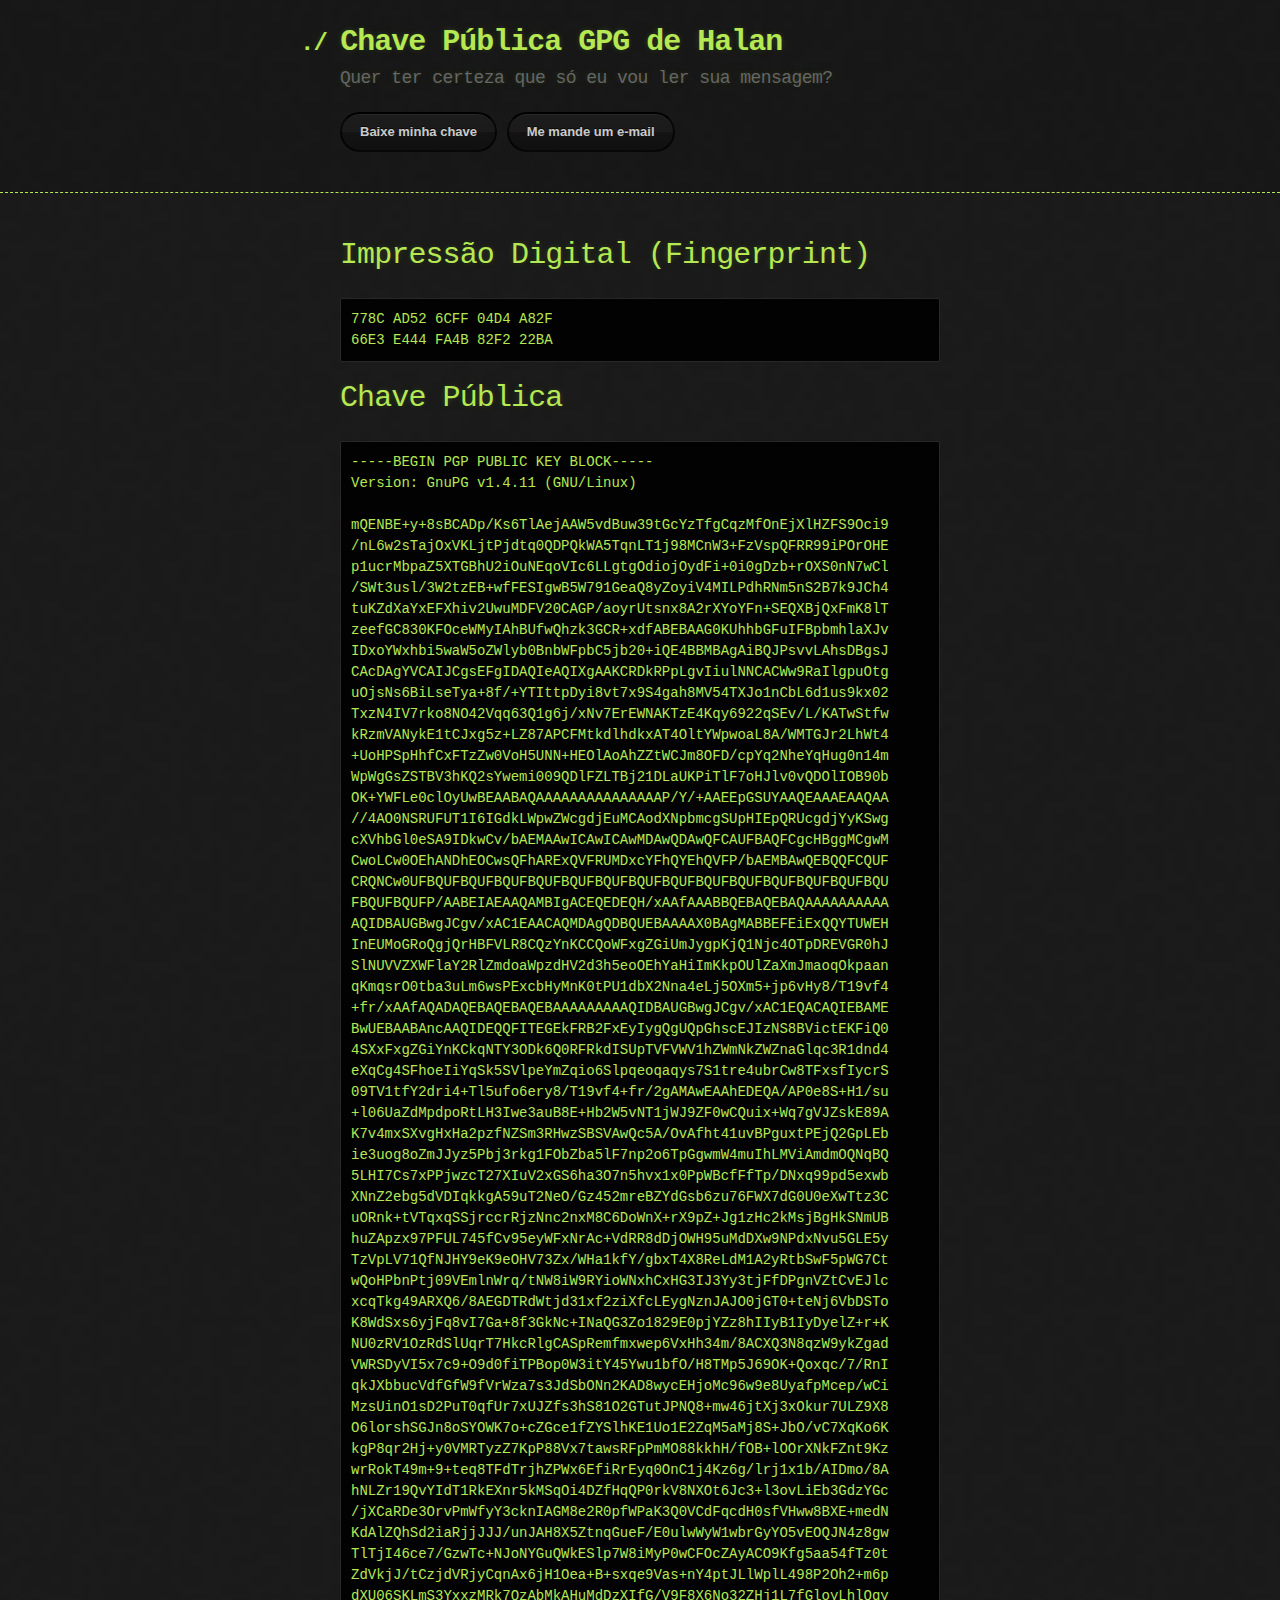
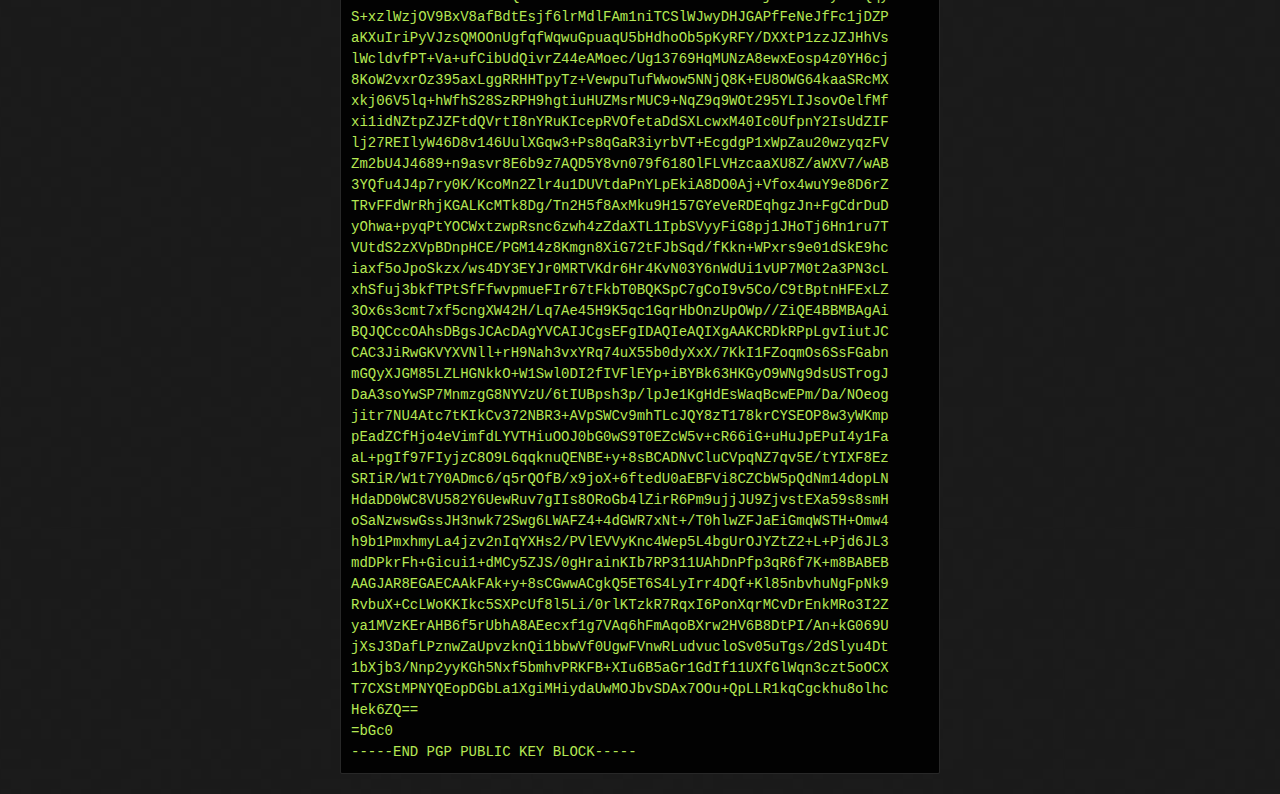
==== index.pt-BR.html @ afd7811f "Added pt-BR version" ====
<!DOCTYPE html>
<html>
  <head>
    <meta charset='utf-8'>
    <meta http-equiv="X-UA-Compatible" content="chrome=1">

    <link rel="stylesheet" type="text/css" href="stylesheets/stylesheet.css" media="screen" />
    <link rel="stylesheet" type="text/css" href="stylesheets/pygment_trac.css" media="screen" />
    <link rel="stylesheet" type="text/css" href="stylesheets/print.css" media="print" />

    <title>Chave Pública GPG de Halan Pinheiro</title>
  </head>

  <body>

    <header>
      <div class="container">
        <h1>Chave Pública GPG de Halan</h1>
        <h2>Quer ter certeza que só eu vou ler sua mensagem?</h2>

        <section id="downloads">
          <a
            href="https://raw.github.com/halan/gpg-pubkey/master/Halan%20Pinheiro.asc"
            class="btn">Baixe minha chave</a>
          <a
            href="mailto:halan.pinheiro@gmail.com" class="btn">Me mande um e-mail</a>
        </section>
      </div>
    </header>

    <div class="container">
      <section id="main_content">
        <h1>Impressão Digital (Fingerprint)</h1>

<pre><code>778C AD52 6CFF 04D4 A82F
66E3 E444 FA4B 82F2 22BA
</code></pre>

<h1>Chave Pública</h1>

<pre><code>-----BEGIN PGP PUBLIC KEY BLOCK-----
Version: GnuPG v1.4.11 (GNU/Linux)

mQENBE+y+8sBCADp/Ks6TlAejAAW5vdBuw39tGcYzTfgCqzMfOnEjXlHZFS9Oci9
/nL6w2sTajOxVKLjtPjdtq0QDPQkWA5TqnLT1j98MCnW3+FzVspQFRR99iPOrOHE
p1ucrMbpaZ5XTGBhU2iOuNEqoVIc6LLgtgOdiojOydFi+0i0gDzb+rOXS0nN7wCl
/SWt3usl/3W2tzEB+wfFESIgwB5W791GeaQ8yZoyiV4MILPdhRNm5nS2B7k9JCh4
tuKZdXaYxEFXhiv2UwuMDFV20CAGP/aoyrUtsnx8A2rXYoYFn+SEQXBjQxFmK8lT
zeefGC830KFOceWMyIAhBUfwQhzk3GCR+xdfABEBAAG0KUhhbGFuIFBpbmhlaXJv
IDxoYWxhbi5waW5oZWlyb0BnbWFpbC5jb20+iQE4BBMBAgAiBQJPsvvLAhsDBgsJ
CAcDAgYVCAIJCgsEFgIDAQIeAQIXgAAKCRDkRPpLgvIiulNNCACWw9RaIlgpuOtg
uOjsNs6BiLseTya+8f/+YTIttpDyi8vt7x9S4gah8MV54TXJo1nCbL6d1us9kx02
TxzN4IV7rko8NO42Vqq63Q1g6j/xNv7ErEWNAKTzE4Kqy6922qSEv/L/KATwStfw
kRzmVANykE1tCJxg5z+LZ87APCFMtkdlhdkxAT4OltYWpwoaL8A/WMTGJr2LhWt4
+UoHPSpHhfCxFTzZw0VoH5UNN+HEOlAoAhZZtWCJm8OFD/cpYq2NheYqHug0n14m
WpWgGsZSTBV3hKQ2sYwemi009QDlFZLTBj21DLaUKPiTlF7oHJlv0vQDOlIOB90b
OK+YWFLe0clOyUwBEAABAQAAAAAAAAAAAAAAAP/Y/+AAEEpGSUYAAQEAAAEAAQAA
//4AO0NSRUFUT1I6IGdkLWpwZWcgdjEuMCAodXNpbmcgSUpHIEpQRUcgdjYyKSwg
cXVhbGl0eSA9IDkwCv/bAEMAAwICAwICAwMDAwQDAwQFCAUFBAQFCgcHBggMCgwM
CwoLCw0OEhANDhEOCwsQFhARExQVFRUMDxcYFhQYEhQVFP/bAEMBAwQEBQQFCQUF
CRQNCw0UFBQUFBQUFBQUFBQUFBQUFBQUFBQUFBQUFBQUFBQUFBQUFBQUFBQUFBQU
FBQUFBQUFP/AABEIAEAAQAMBIgACEQEDEQH/xAAfAAABBQEBAQEBAQAAAAAAAAAA
AQIDBAUGBwgJCgv/xAC1EAACAQMDAgQDBQUEBAAAAX0BAgMABBEFEiExQQYTUWEH
InEUMoGRoQgjQrHBFVLR8CQzYnKCCQoWFxgZGiUmJygpKjQ1Njc4OTpDREVGR0hJ
SlNUVVZXWFlaY2RlZmdoaWpzdHV2d3h5eoOEhYaHiImKkpOUlZaXmJmaoqOkpaan
qKmqsrO0tba3uLm6wsPExcbHyMnK0tPU1dbX2Nna4eLj5OXm5+jp6vHy8/T19vf4
+fr/xAAfAQADAQEBAQEBAQEBAAAAAAAAAQIDBAUGBwgJCgv/xAC1EQACAQIEBAME
BwUEBAABAncAAQIDEQQFITEGEkFRB2FxEyIygQgUQpGhscEJIzNS8BVictEKFiQ0
4SXxFxgZGiYnKCkqNTY3ODk6Q0RFRkdISUpTVFVWV1hZWmNkZWZnaGlqc3R1dnd4
eXqCg4SFhoeIiYqSk5SVlpeYmZqio6Slpqeoqaqys7S1tre4ubrCw8TFxsfIycrS
09TV1tfY2dri4+Tl5ufo6ery8/T19vf4+fr/2gAMAwEAAhEDEQA/AP0e8S+H1/su
+l06UaZdMpdpoRtLH3Iwe3auB8E+Hb2W5vNT1jWJ9ZF0wCQuix+Wq7gVJZskE89A
K7v4mxSXvgHxHa2pzfNZSm3RHwzSBSVAwQc5A/OvAfht41uvBPguxtPEjQ2GpLEb
ie3uog8oZmJJyz5Pbj3rkg1FObZba5lF7np2o6TpGgwmW4muIhLMViAmdmOQNqBQ
5LHI7Cs7xPPjwzcT27XIuV2xGS6ha3O7n5hvx1x0PpWBcfFfTp/DNxq99pd5exwb
XNnZ2ebg5dVDIqkkgA59uT2NeO/Gz452mreBZYdGsb6zu76FWX7dG0U0eXwTtz3C
uORnk+tVTqxqSSjrccrRjzNnc2nxM8C6DoWnX+rX9pZ+Jg1zHc2kMsjBgHkSNmUB
huZApzx97PFUL745fCv95eyWFxNrAc+VdRR8dDjOWH95uMdDXw9NPdxNvu5GLE5y
TzVpLV71QfNJHY9eK9eOHV73Zx/WHa1kfY/gbxT4X8ReLdM1A2yRtbSwF5pWG7Ct
wQoHPbnPtj09VEmlnWrq/tNW8iW9RYioWNxhCxHG3IJ3Yy3tjFfDPgnVZtCvEJlc
xcqTkg49ARXQ6/8AEGDTRdWtjd31xf2ziXfcLEygNznJAJO0jGT0+teNj6VbDSTo
K8WdSxs6yjFq8vI7Ga+8f3GkNc+INaQG3Zo1829E0pjYZz8hIIyB1IyDyelZ+r+K
NU0zRV1OzRdSlUqrT7HkcRlgCASpRemfmxwep6VxHh34m/8ACXQ3N8qzW9ykZgad
VWRSDyVI5x7c9+O9d0fiTPBop0W3itY45Ywu1bfO/H8TMp5J69OK+Qoxqc/7/RnI
qkJXbbucVdfGfW9fVrWza7s3JdSbONn2KAD8wycEHjoMc96w9e8UyafpMcep/wCi
MzsUinO1sD2PuT0qfUr7xUJZfs3hS81O2GTutJPNQ8+mw46jtXj3xOkur7ULZ9X8
O6lorshSGJn8oSYOWK7o+cZGce1fZYSlhKE1Uo1E2ZqM5aMj8S+JbO/vC7XqKo6K
kgP8qr2Hj+y0VMRTyzZ7KpP88Vx7tawsRFpPmMO88kkhH/fOB+lOOrXNkFZnt9Kz
wrRokT49m+9+teq8TFdTrjhZPWx6EfiRrEyq0OnC1j4Kz6g/lrj1x1b/AIDmo/8A
hNLZr19QvYIdT1RkEXnr5kMSqOi4DZfHqQP0rkV8NXOt6Jc3+l3ovLiEb3GdzYGc
/jXCaRDe3OrvPmWfyY3cknIAGM8e2R0pfWPaK3Q0VCdFqcdH0sfVHww8BXE+medN
KdAlZQhSd2iaRjjJJJ/unJAH8X5ZtnqGueF/E0ulwWyW1wbrGyYO5vEOQJN4z8gw
TlTjI46ce7/GzwTc+NJoNYGuQWkESlp7W8iMyP0wCFOcZAyACO9Kfg5aa54fTz0t
ZdVkjJ/tCzjdVRjyCqnAx6jH1Oea+B+sxqe9Vas+nY4ptJLlWplL498P2Oh2+m6p
dXU06SKLmS3YxxzMRk7QzAbMkAHuMdDzXIfG/V9F8X6No32ZHj1L7fGloyLhlQqy
S+xzlWzjOV9BxV8afBdtEsjf6lrMdlFAm1niTCSlWJwyDHJGAPfFeNeJfFc1jDZP
aKXuIriPyVJzsQMOOnUgfqfWqwuGpuaqU5bHdhoOb5pKyRFY/DXXtP1zzJZJHhVs
lWcldvfPT+Va+ufCibUdQivrZ44eAMoec/Ug13769HqMUNzA8ewxEosp4z0YH6cj
8KoW2vxrOz395axLggRRHHTpyTz+VewpuTufWwow5NNjQ8K+EU8OWG64kaaSRcMX
xkj06V5lq+hWfhS28SzRPH9hgtiuHUZMsrMUC9+NqZ9q9WOt295YLIJsovOelfMf
xi1idNZtpZJZFtdQVrtI8nYRuKIcepRVOfetaDdSXLcwxM40Ic0UfpnY2IsUdZIF
lj27REIlyW46D8v146UulXGqw3+Ps8qGaR3iyrbVT+EcgdgP1xWpZau20wzyqzFV
Zm2bU4J4689+n9asvr8E6b9z7AQD5Y8vn079f618OlFLVHzcaaXU8Z/aWXV7/wAB
3YQfu4J4p7ry0K/KcoMn2Zlr4u1DUVtdaPnYLpEkiA8DO0Aj+Vfox4wuY9e8D6rZ
TRvFFdWrRhjKGALKcMTk8Dg/Tn2H5f8AxMku9H157GYeVeRDEqhgzJn+FgCdrDuD
yOhwa+pyqPtYOCWxtzwpRsnc6zwh4zZdaXTL1IpbSVyyFiG8pj1JHoTj6Hn1ru7T
VUtdS2zXVpBDnpHCE/PGM14z8Kmgn8XiG72tFJbSqd/fKkn+WPxrs9e01dSkE9hc
iaxf5oJpoSkzx/ws4DY3EYJr0MRTVKdr6Hr4KvN03Y6nWdUi1vUP7M0t2a3PN3cL
xhSfuj3bkfTPtSfFfwvpmueFIr67tFkbT0BQKSpC7gCoI9v5Co/C9tBptnHFExLZ
3Ox6s3cmt7xf5cngXW42H/Lq7Ae45H9K5qc1GqrHbOnzUpOWp//ZiQE4BBMBAgAi
BQJQCccOAhsDBgsJCAcDAgYVCAIJCgsEFgIDAQIeAQIXgAAKCRDkRPpLgvIiutJC
CAC3JiRwGKVYXVNll+rH9Nah3vxYRq74uX55b0dyXxX/7KkI1FZoqmOs6SsFGabn
mGQyXJGM85LZLHGNkkO+W1Swl0DI2fIVFlEYp+iBYBk63HKGyO9WNg9dsUSTrogJ
DaA3soYwSP7MnmzgG8NYVzU/6tIUBpsh3p/lpJe1KgHdEsWaqBcwEPm/Da/NOeog
jitr7NU4Atc7tKIkCv372NBR3+AVpSWCv9mhTLcJQY8zT178krCYSEOP8w3yWKmp
pEadZCfHjo4eVimfdLYVTHiuOOJ0bG0wS9T0EZcW5v+cR66iG+uHuJpEPuI4y1Fa
aL+pgIf97FIyjzC8O9L6qqknuQENBE+y+8sBCADNvCluCVpqNZ7qv5E/tYIXF8Ez
SRIiR/W1t7Y0ADmc6/q5rQOfB/x9joX+6ftedU0aEBFVi8CZCbW5pQdNm14dopLN
HdaDD0WC8VU582Y6UewRuv7gIIs8ORoGb4lZirR6Pm9ujjJU9ZjvstEXa59s8smH
oSaNzwswGssJH3nwk72Swg6LWAFZ4+4dGWR7xNt+/T0hlwZFJaEiGmqWSTH+Omw4
h9b1PmxhmyLa4jzv2nIqYXHs2/PVlEVVyKnc4Wep5L4bgUrOJYZtZ2+L+Pjd6JL3
mdDPkrFh+Gicui1+dMCy5ZJS/0gHrainKIb7RP311UAhDnPfp3qR6f7K+m8BABEB
AAGJAR8EGAECAAkFAk+y+8sCGwwACgkQ5ET6S4LyIrr4DQf+Kl85nbvhuNgFpNk9
RvbuX+CcLWoKKIkc5SXPcUf8l5Li/0rlKTzkR7RqxI6PonXqrMCvDrEnkMRo3I2Z
ya1MVzKErAHB6f5rUbhA8AEecxf1g7VAq6hFmAqoBXrw2HV6B8DtPI/An+kG069U
jXsJ3DafLPznwZaUpvzknQi1bbwVf0UgwFVnwRLudvucloSv05uTgs/2dSlyu4Dt
1bXjb3/Nnp2yyKGh5Nxf5bmhvPRKFB+XIu6B5aGr1GdIf11UXfGlWqn3czt5oOCX
T7CXStMPNYQEopDGbLa1XgiMHiydaUwMOJbvSDAx7OOu+QpLLR1kqCgckhu8olhc
Hek6ZQ==
=bGc0
-----END PGP PUBLIC KEY BLOCK-----
</code></pre>
      </section>
    </div>

    
  </body>
</html>
---- stylesheets/stylesheet.css ----
body {
  margin: 0;
  padding: 0;
  background: #151515 url("../images/bkg.png") 0 0;
  color: #eaeaea;
  font: 16px;
  line-height: 1.5;
  font-family: Monaco, "Bitstream Vera Sans Mono", "Lucida Console", Terminal, monospace;
}

/* General & 'Reset' Stuff */

.container {
  width: 90%;
  max-width: 600px;
  margin: 0 auto;
}

section {
  display: block;
  margin: 0 0 20px 0;
}

h1, h2, h3, h4, h5, h6 {
  margin: 0 0 20px;
}

li {
  line-height: 1.4 ;
}

/* Header, <header>
   header   - container
   h1       - project name
   h2       - project description
*/

header {
  background: rgba(0, 0, 0, 0.1);
  width: 100%;
  border-bottom: 1px dashed #b5e853;
  padding: 20px 0;
  margin: 0 0 40px 0;
}

header h1 {
  font-size: 30px;
  line-height: 1.5;
  margin: 0 0 0 -40px;
  font-weight: bold;
  font-family: Monaco, "Bitstream Vera Sans Mono", "Lucida Console", Terminal, monospace;
  color: #b5e853;
  text-shadow: 0 1px 1px rgba(0, 0, 0, 0.1),
               0 0 5px rgba(181, 232, 83, 0.1),
               0 0 10px rgba(181, 232, 83, 0.1);
  letter-spacing: -1px;
  -webkit-font-smoothing: antialiased;
}

header h1:before {
  content: "./ ";
  font-size: 24px;
}

header h2 {
  font-size: 18px;
  font-weight: 300;
  color: #666;
}

#downloads .btn {
  display: inline-block;
  text-align: center;
  margin: 0;
}

/* Main Content
*/

#main_content {
  width: 100%;
  -webkit-font-smoothing: antialiased;
}
section img {
  max-width: 100%
}

h1, h2, h3, h4, h5, h6 {
  font-weight: normal;
  font-family: Monaco, "Bitstream Vera Sans Mono", "Lucida Console", Terminal, monospace;
  color: #b5e853;
  letter-spacing: -0.03em;
  text-shadow: 0 1px 1px rgba(0, 0, 0, 0.1),
               0 0 5px rgba(181, 232, 83, 0.1),
               0 0 10px rgba(181, 232, 83, 0.1);
}

#main_content h1 {
  font-size: 30px;
}

#main_content h2 {
  font-size: 24px;
}

#main_content h3 {
  font-size: 18px;
}

#main_content h4 {
  font-size: 14px;
}

#main_content h5 {
  font-size: 12px;
  text-transform: uppercase;
  margin: 0 0 5px 0;
}

#main_content h6 {
  font-size: 12px;
  text-transform: uppercase;
  color: #999;
  margin: 0 0 5px 0;
}

dt {
  font-style: italic;
  font-weight: bold;
}

ul li {
  list-style: none;
}

ul li:before {
  content: ">>";
  font-family: Monaco, "Bitstream Vera Sans Mono", "Lucida Console", Terminal, monospace;
  font-size: 13px;
  color: #b5e853;
  margin-left: -37px;
  margin-right: 21px;
  line-height: 16px;
}

blockquote {
  color: #aaa;
  padding-left: 10px;
  border-left: 1px dotted #666;
}

pre {
  background: rgba(0, 0, 0, 0.9);
  border: 1px solid rgba(255, 255, 255, 0.15);
  padding: 10px;
  font-size: 14px;
  color: #b5e853;
  border-radius: 2px;
  -moz-border-radius: 2px;
  -webkit-border-radius: 2px;
  text-wrap: normal;
  overflow: auto;
  overflow-y: hidden;
}

table {
  width: 100%;
  margin: 0 0 20px 0;
}

th {
  text-align: left;
  border-bottom: 1px dashed #b5e853;
  padding: 5px 10px;
}

td {
  padding: 5px 10px;
}

hr {
  height: 0;
  border: 0;
  border-bottom: 1px dashed #b5e853;
  color: #b5e853;
}

/* Buttons
*/

.btn {
  display: inline-block;
  background: -webkit-linear-gradient(top, rgba(40, 40, 40, 0.3), rgba(35, 35, 35, 0.3) 50%, rgba(10, 10, 10, 0.3) 50%, rgba(0, 0, 0, 0.3));
  padding: 8px 18px;
  border-radius: 50px;
  border: 2px solid rgba(0, 0, 0, 0.7);
  border-bottom: 2px solid rgba(0, 0, 0, 0.7);
  border-top: 2px solid rgba(0, 0, 0, 1);
  color: rgba(255, 255, 255, 0.8);
  font-family: Helvetica, Arial, sans-serif;
  font-weight: bold;
  font-size: 13px;
  text-decoration: none;
  text-shadow: 0 -1px 0 rgba(0, 0, 0, 0.75);
  box-shadow: inset 0 1px 0 rgba(255, 255, 255, 0.05);
}

.btn:hover {
  background: -webkit-linear-gradient(top, rgba(40, 40, 40, 0.6), rgba(35, 35, 35, 0.6) 50%, rgba(10, 10, 10, 0.8) 50%, rgba(0, 0, 0, 0.8));
}

.btn .icon {
  display: inline-block;
  width: 16px;
  height: 16px;
  margin: 1px 8px 0 0;
  float: left;
}

.btn-github .icon {
  opacity: 0.6;
  background: url("../images/blacktocat.png") 0 0 no-repeat;
}

/* Links
   a, a:hover, a:visited
*/

a {
  color: #63c0f5;
  text-shadow: 0 0 5px rgba(104, 182, 255, 0.5);
}

/* Clearfix */

.cf:before, .cf:after {
  content:"";
  display:table;
}

.cf:after {
  clear:both;
}

.cf {
  zoom:1;
}
---- stylesheets/pygment_trac.css ----
.highlight .c { color: #999988; font-style: italic } /* Comment */
.highlight .err { color: #a61717; background-color: #e3d2d2 } /* Error */
.highlight .k { font-weight: bold } /* Keyword */
.highlight .o { font-weight: bold } /* Operator */
.highlight .cm { color: #999988; font-style: italic } /* Comment.Multiline */
.highlight .cp { color: #999999; font-weight: bold } /* Comment.Preproc */
.highlight .c1 { color: #999988; font-style: italic } /* Comment.Single */
.highlight .cs { color: #999999; font-weight: bold; font-style: italic } /* Comment.Special */
.highlight .gd { color: #000000; background-color: #ffdddd } /* Generic.Deleted */
.highlight .gd .x { color: #000000; background-color: #ffaaaa } /* Generic.Deleted.Specific */
.highlight .ge { font-style: italic } /* Generic.Emph */
.highlight .gr { color: #aa0000 } /* Generic.Error */
.highlight .gh { color: #999999 } /* Generic.Heading */
.highlight .gi { color: #000000; background-color: #ddffdd } /* Generic.Inserted */
.highlight .gi .x { color: #000000; background-color: #aaffaa } /* Generic.Inserted.Specific */
.highlight .go { color: #888888 } /* Generic.Output */
.highlight .gp { color: #555555 } /* Generic.Prompt */
.highlight .gs { font-weight: bold } /* Generic.Strong */
.highlight .gu { color: #800080; font-weight: bold; } /* Generic.Subheading */
.highlight .gt { color: #aa0000 } /* Generic.Traceback */
.highlight .kc { font-weight: bold } /* Keyword.Constant */
.highlight .kd { font-weight: bold } /* Keyword.Declaration */
.highlight .kn { font-weight: bold } /* Keyword.Namespace */
.highlight .kp { font-weight: bold } /* Keyword.Pseudo */
.highlight .kr { font-weight: bold } /* Keyword.Reserved */
.highlight .kt { color: #445588; font-weight: bold } /* Keyword.Type */
.highlight .m { color: #009999 } /* Literal.Number */
.highlight .s { color: #d14 } /* Literal.String */
.highlight .na { color: #008080 } /* Name.Attribute */
.highlight .nb { color: #0086B3 } /* Name.Builtin */
.highlight .nc { color: #445588; font-weight: bold } /* Name.Class */
.highlight .no { color: #008080 } /* Name.Constant */
.highlight .ni { color: #800080 } /* Name.Entity */
.highlight .ne { color: #990000; font-weight: bold } /* Name.Exception */
.highlight .nf { color: #990000; font-weight: bold } /* Name.Function */
.highlight .nn { color: #555555 } /* Name.Namespace */
.highlight .nt { color: #CBDFFF } /* Name.Tag */
.highlight .nv { color: #008080 } /* Name.Variable */
.highlight .ow { font-weight: bold } /* Operator.Word */
.highlight .w { color: #bbbbbb } /* Text.Whitespace */
.highlight .mf { color: #009999 } /* Literal.Number.Float */
.highlight .mh { color: #009999 } /* Literal.Number.Hex */
.highlight .mi { color: #009999 } /* Literal.Number.Integer */
.highlight .mo { color: #009999 } /* Literal.Number.Oct */
.highlight .sb { color: #d14 } /* Literal.String.Backtick */
.highlight .sc { color: #d14 } /* Literal.String.Char */
.highlight .sd { color: #d14 } /* Literal.String.Doc */
.highlight .s2 { color: #d14 } /* Literal.String.Double */
.highlight .se { color: #d14 } /* Literal.String.Escape */
.highlight .sh { color: #d14 } /* Literal.String.Heredoc */
.highlight .si { color: #d14 } /* Literal.String.Interpol */
.highlight .sx { color: #d14 } /* Literal.String.Other */
.highlight .sr { color: #009926 } /* Literal.String.Regex */
.highlight .s1 { color: #d14 } /* Literal.String.Single */
.highlight .ss { color: #990073 } /* Literal.String.Symbol */
.highlight .bp { color: #999999 } /* Name.Builtin.Pseudo */
.highlight .vc { color: #008080 } /* Name.Variable.Class */
.highlight .vg { color: #008080 } /* Name.Variable.Global */
.highlight .vi { color: #008080 } /* Name.Variable.Instance */
.highlight .il { color: #009999 } /* Literal.Number.Integer.Long */

.type-csharp .highlight .k { color: #0000FF }
.type-csharp .highlight .kt { color: #0000FF }
.type-csharp .highlight .nf { color: #000000; font-weight: normal }
.type-csharp .highlight .nc { color: #2B91AF }
.type-csharp .highlight .nn { color: #000000 }
.type-csharp .highlight .s { color: #A31515 }
.type-csharp .highlight .sc { color: #A31515 }
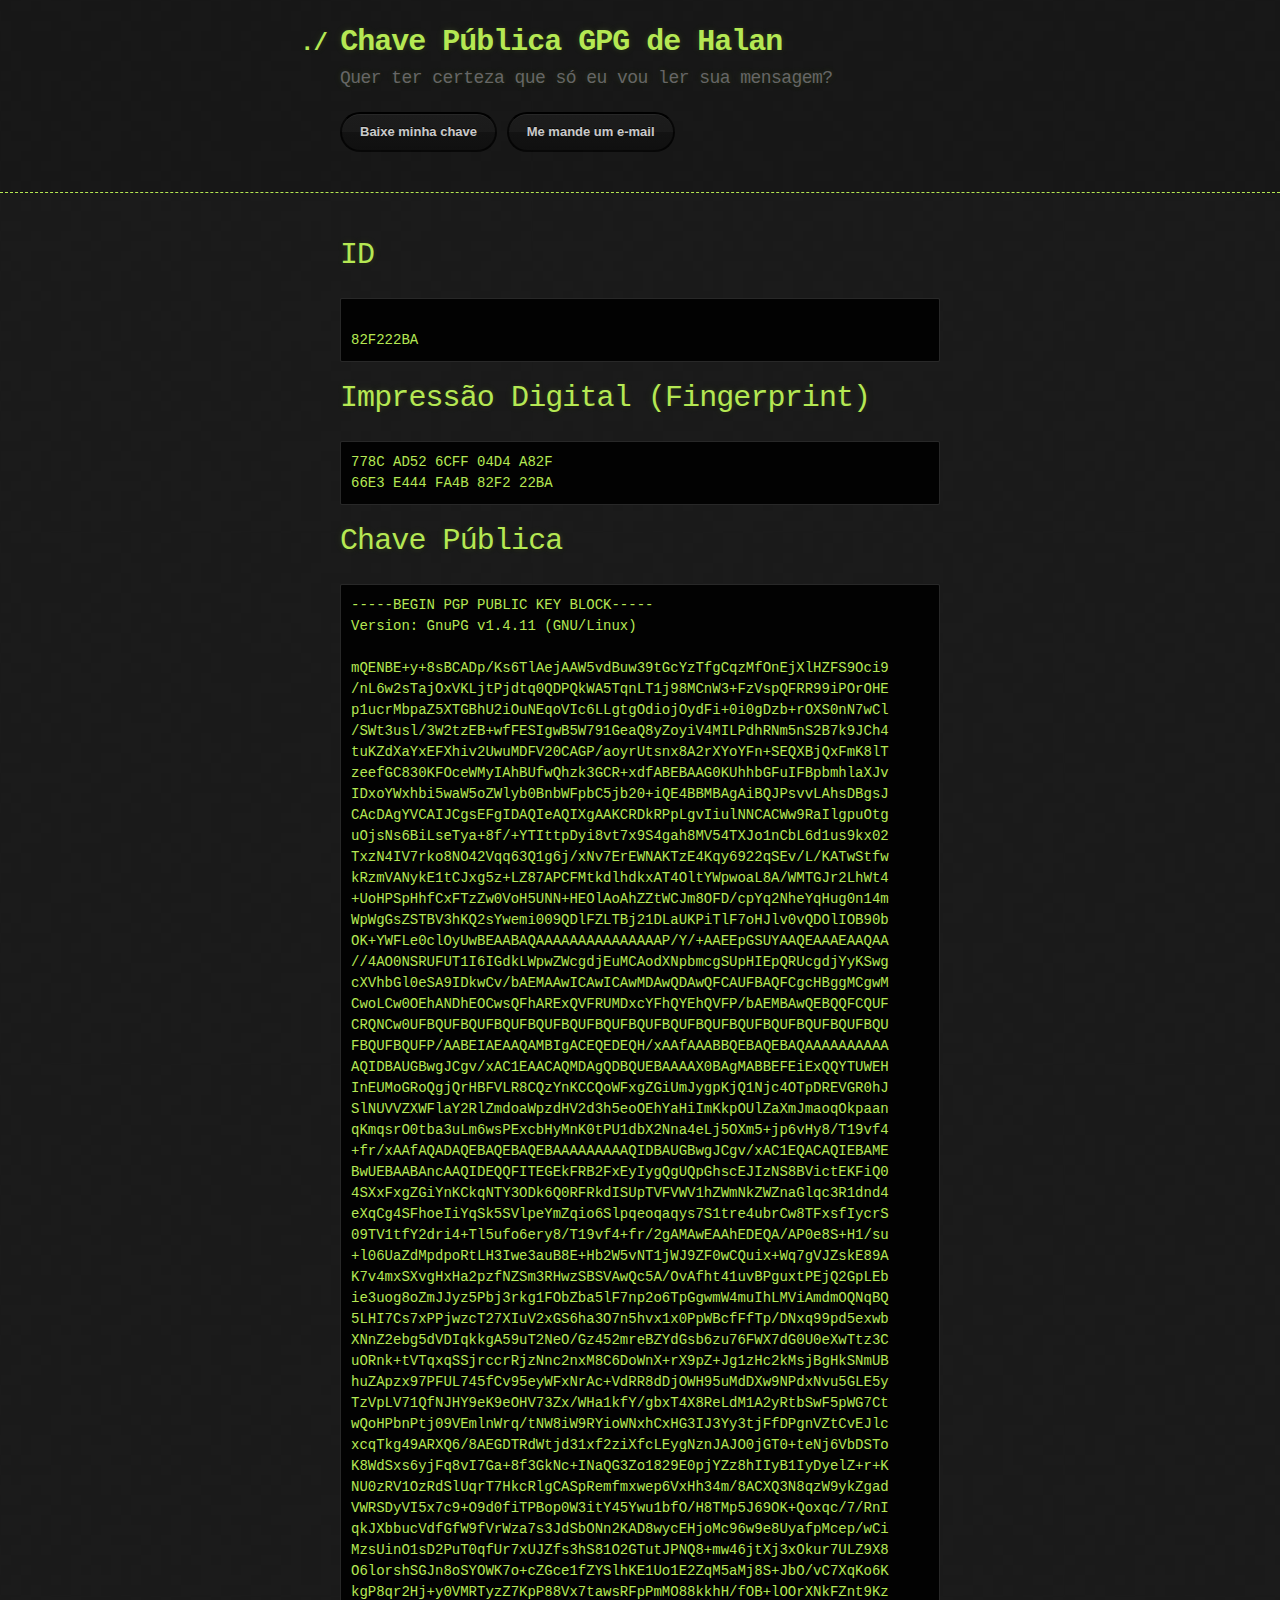
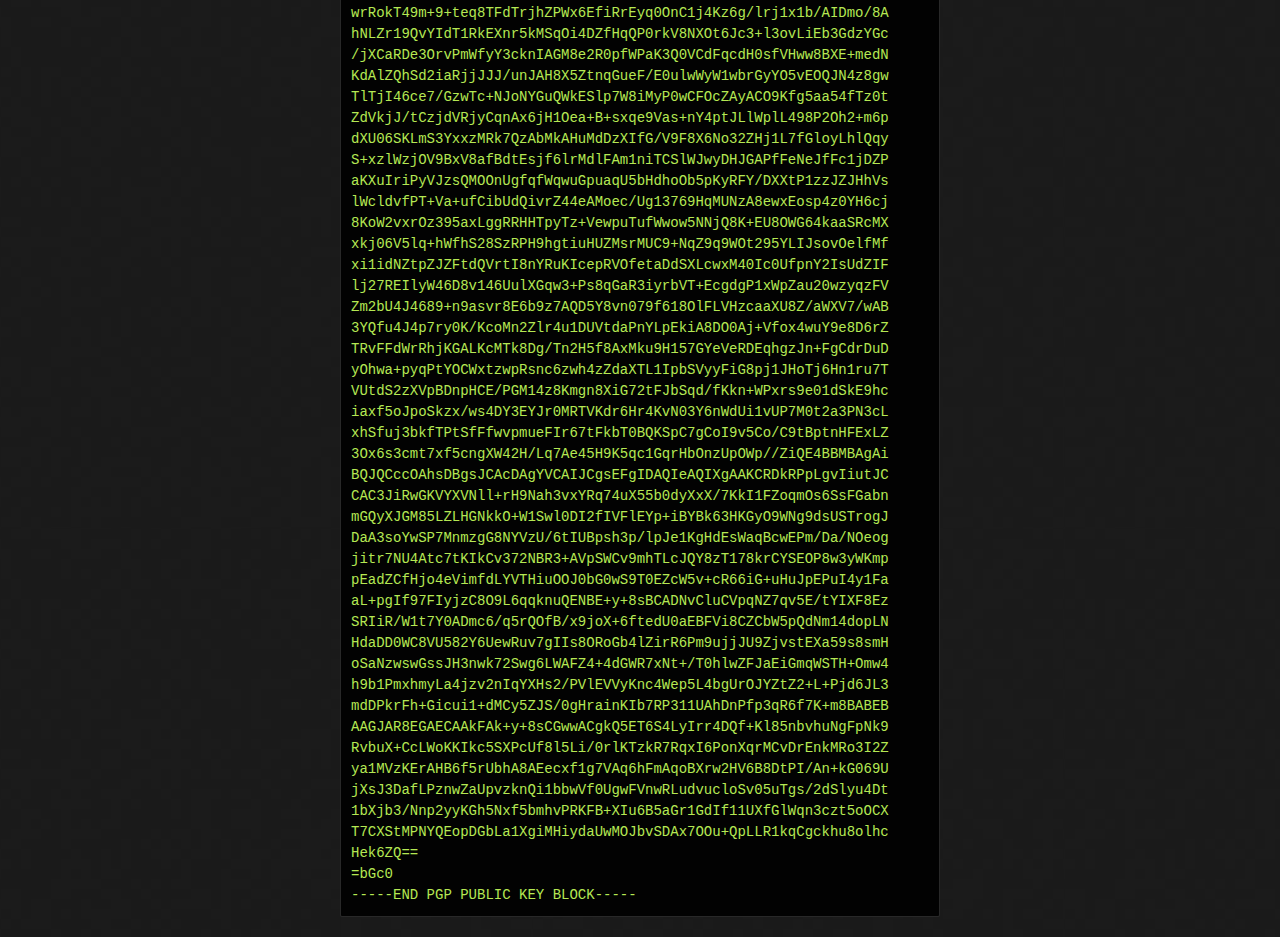
==== commit 21ad5456: "Added the Key Id" ====
--- a/index.pt-BR.html
+++ b/index.pt-BR.html
@@ -30,7 +30,13 @@
 
     <div class="container">
       <section id="main_content">
-        <h1>Impressão Digital (Fingerprint)</h1>
+
+<h1>ID</h1>
+<pre><code>
+82F222BA
+</code></pre>
+
+<h1>Impressão Digital (Fingerprint)</h1>
 
 <pre><code>778C AD52 6CFF 04D4 A82F
 66E3 E444 FA4B 82F2 22BA
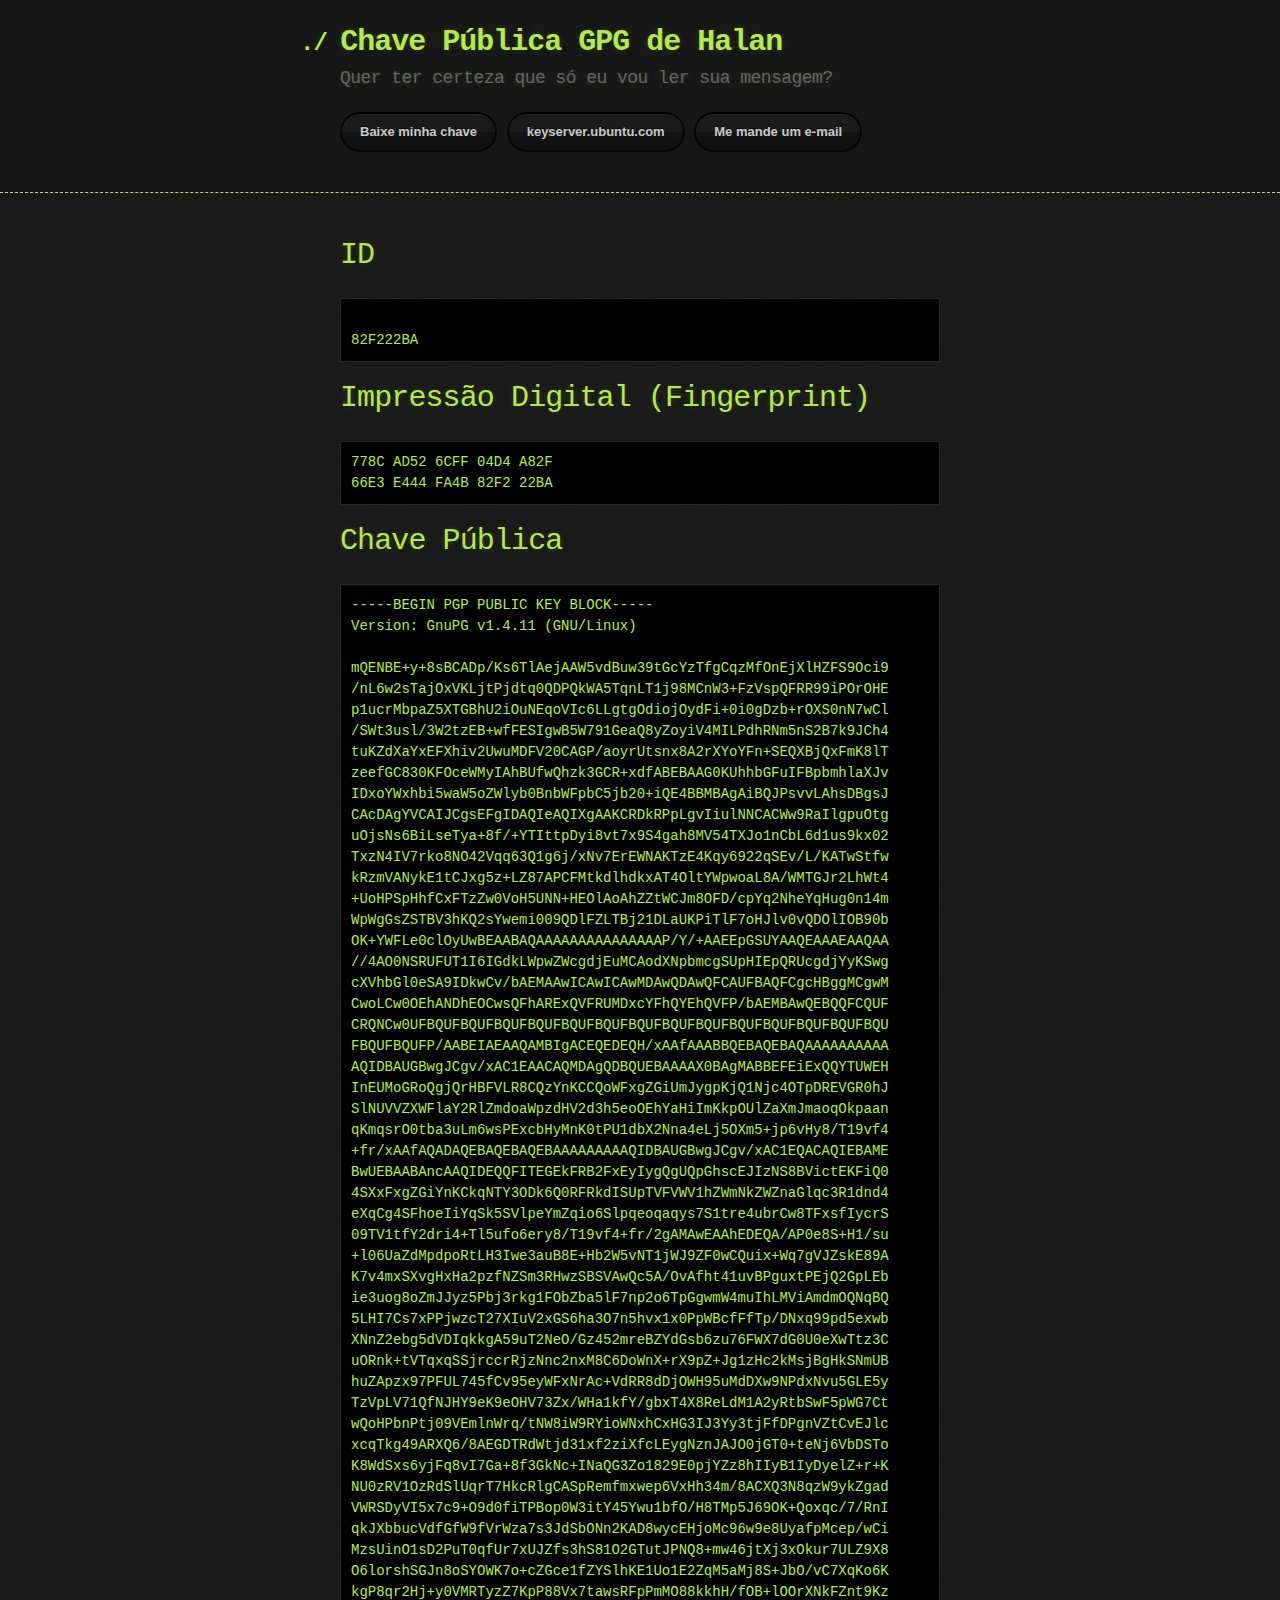
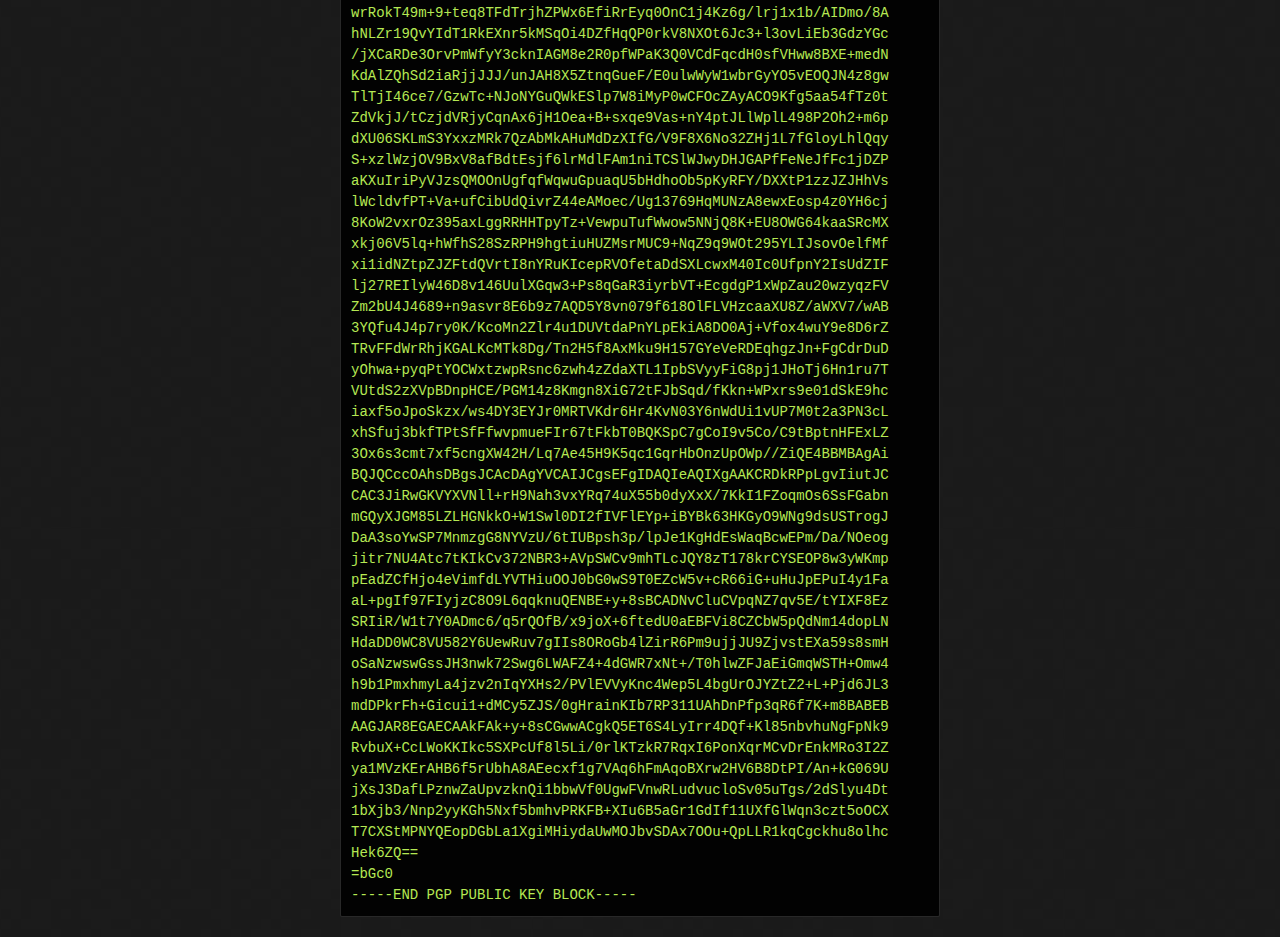
==== commit 8af88d9b: "Added link to keyserver.ubuntu.com" ====
--- a/index.pt-BR.html
+++ b/index.pt-BR.html
@@ -22,6 +22,8 @@
           <a
             href="https://raw.github.com/halan/gpg-pubkey/master/Halan%20Pinheiro.asc"
             class="btn">Baixe minha chave</a>
+          <a href="http://keyserver.ubuntu.com:11371/pks/lookup?search=0x82F222BA&fingerprint=on&hash=on&op=vindex"
+             class="btn">keyserver.ubuntu.com</a>
           <a
             href="mailto:halan.pinheiro@gmail.com" class="btn">Me mande um e-mail</a>
         </section>
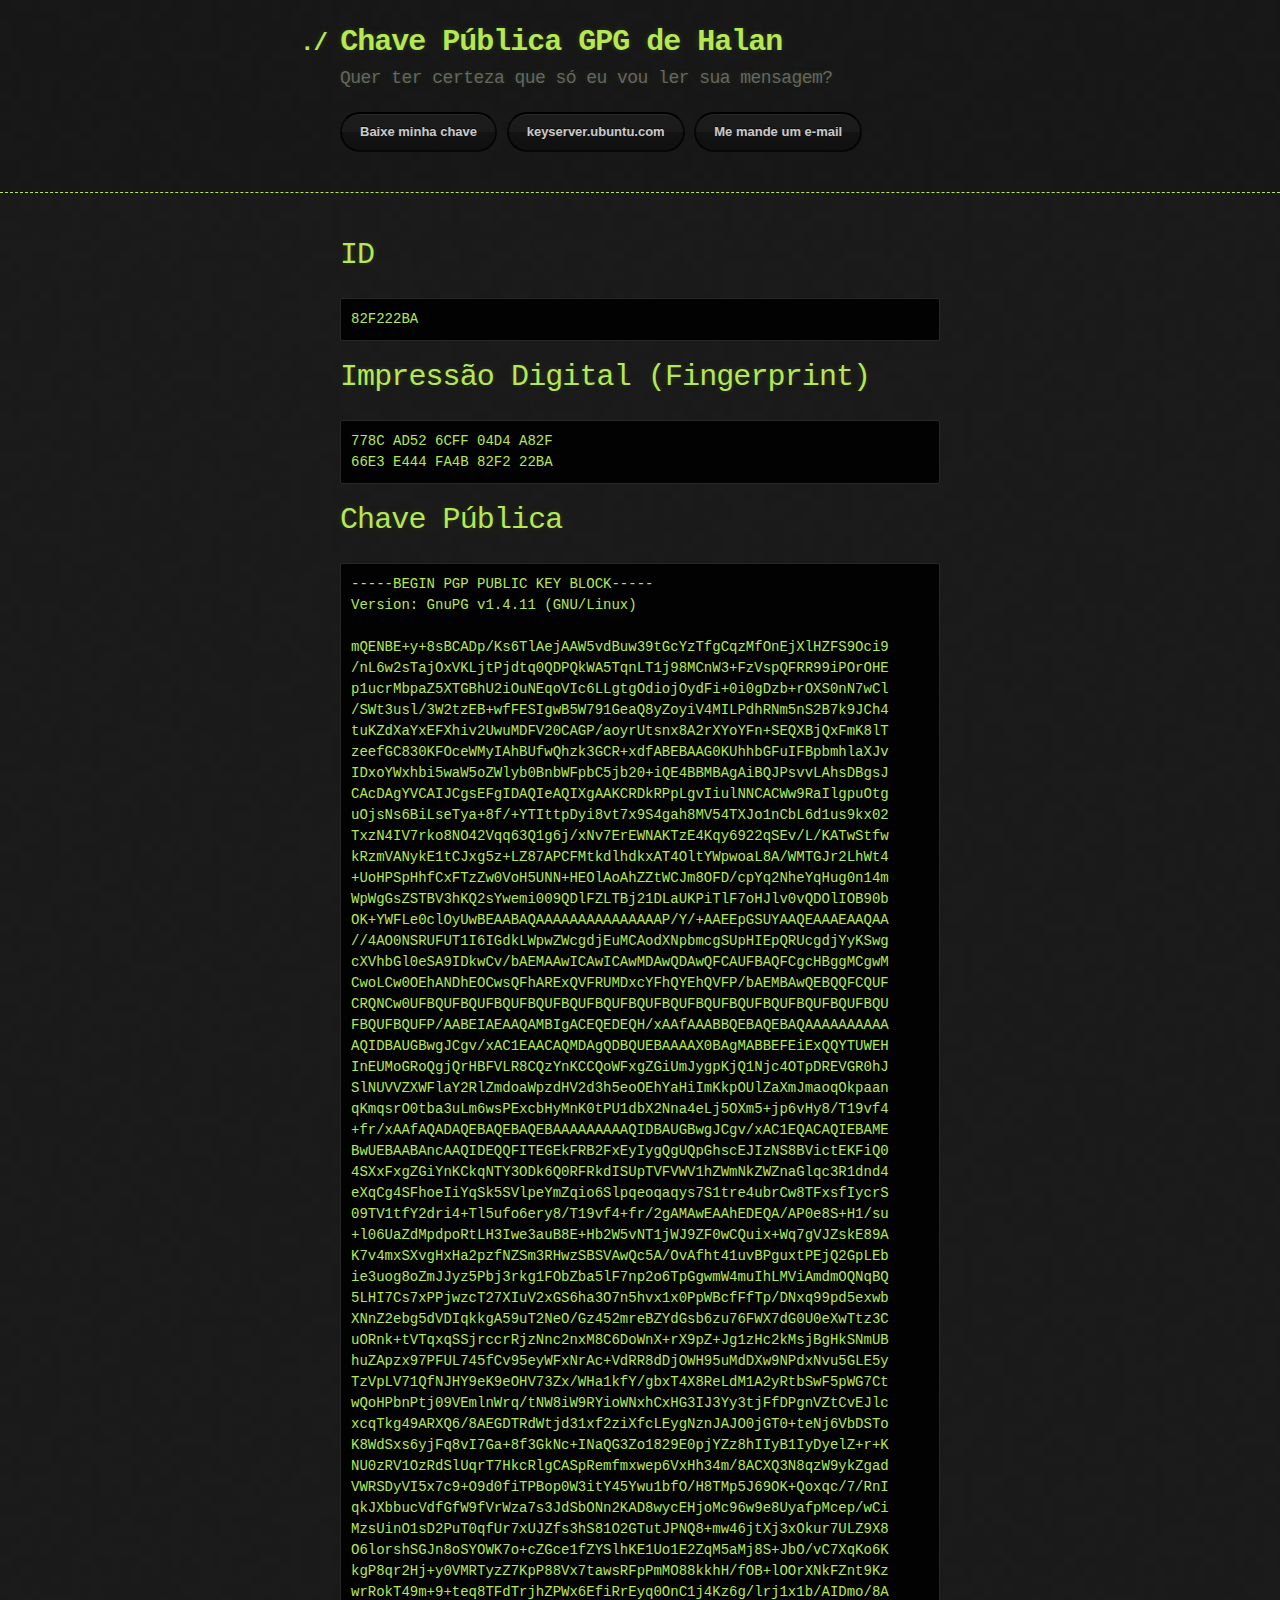
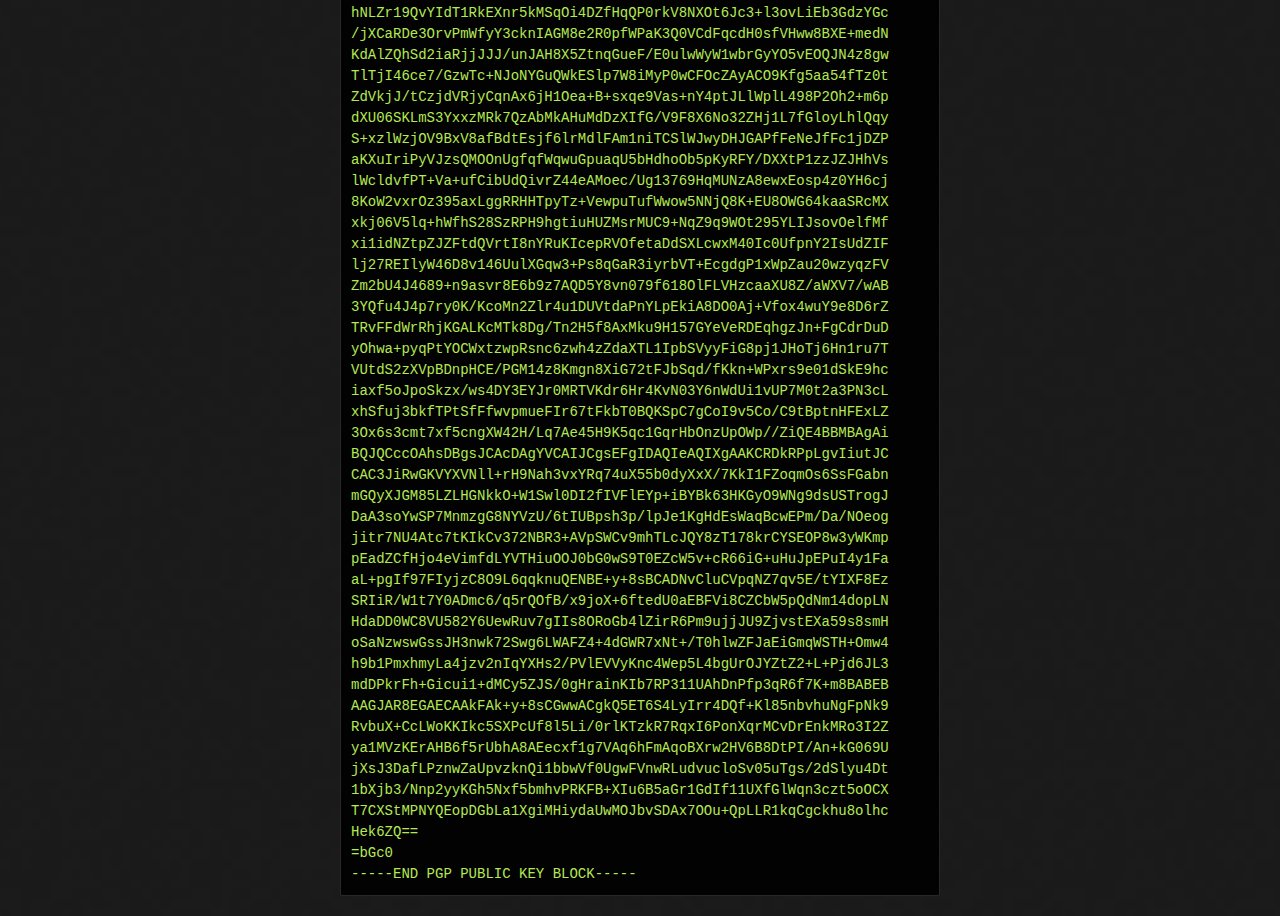
==== commit 0020b4f9: "Removing extra space" ====
--- a/index.pt-BR.html
+++ b/index.pt-BR.html
@@ -34,8 +34,7 @@
       <section id="main_content">
 
 <h1>ID</h1>
-<pre><code>
-82F222BA
+<pre><code>82F222BA
 </code></pre>
 
 <h1>Impressão Digital (Fingerprint)</h1>
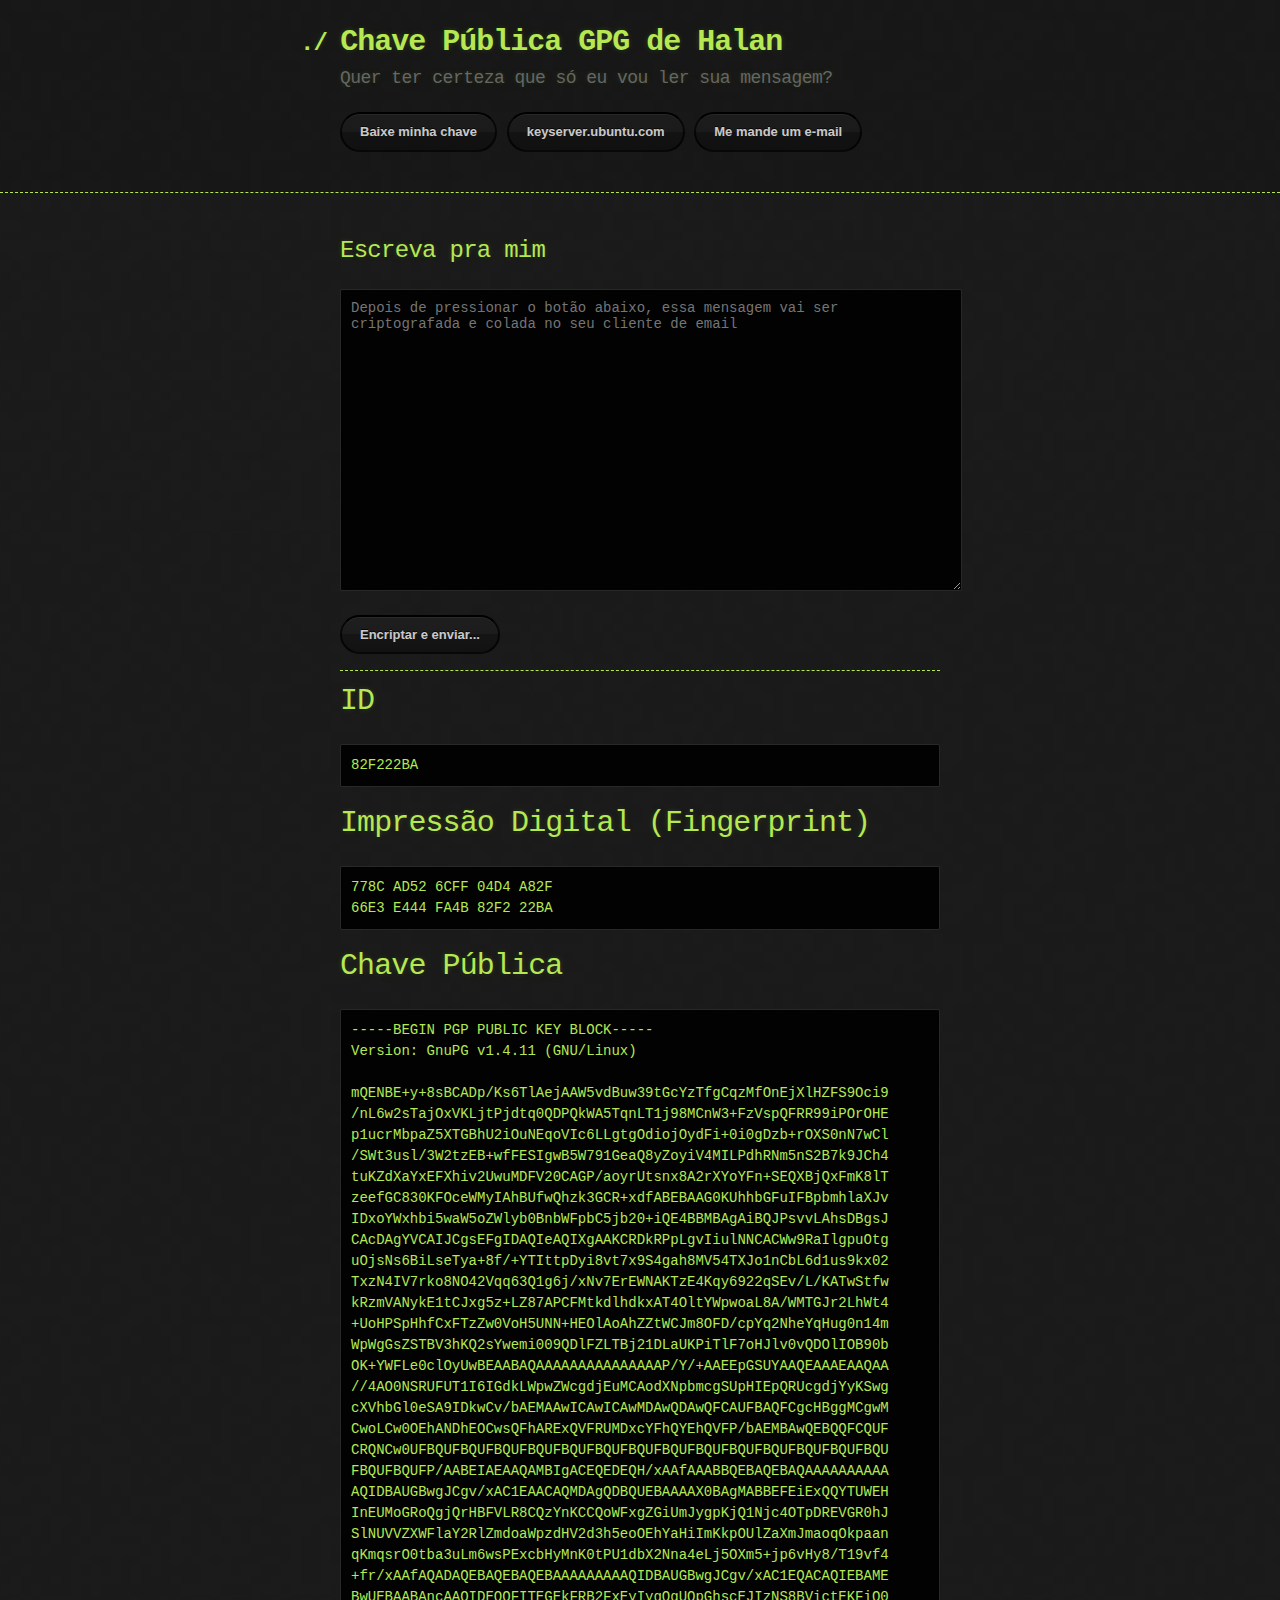
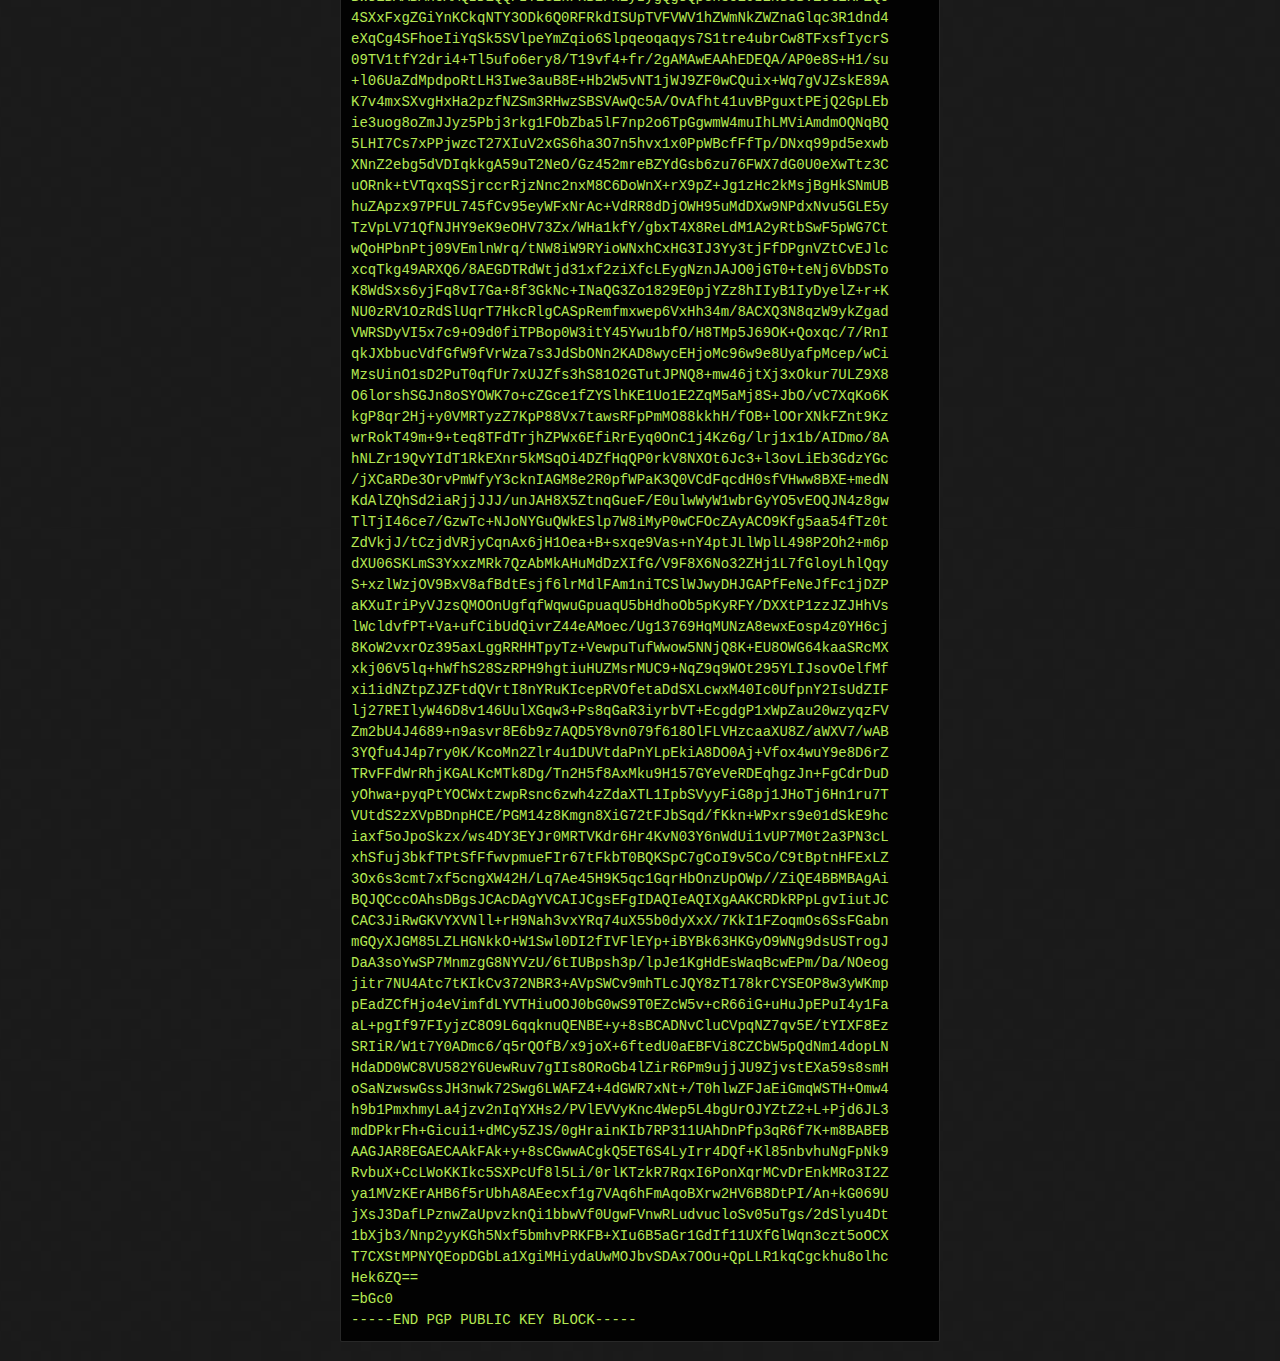
==== commit 484f8b90: "Added encription on the browser!" ====
--- a/index.pt-BR.html
+++ b/index.pt-BR.html
@@ -7,6 +7,69 @@
     <link rel="stylesheet" type="text/css" href="stylesheets/stylesheet.css" media="screen" />
     <link rel="stylesheet" type="text/css" href="stylesheets/pygment_trac.css" media="screen" />
     <link rel="stylesheet" type="text/css" href="stylesheets/print.css" media="print" />
+
+
+<script type="text/javascript" charset="utf-8"
+  src="https://ajax.googleapis.com/ajax/libs/jquery/1.7.2/jquery.min.js"></script>
+<script type="text/javascript" src="javascripts/openpgpjs/ciphers/hash/sha.js"></script>
+<script type="text/javascript" src="javascripts/openpgpjs/ciphers/hash/md5.js"></script>
+<script type="text/javascript" src="javascripts/openpgpjs/ciphers/hash/ripe-md.js"></script>
+
+<!-- crypto libs -->	
+<script type="text/javascript" src="javascripts/openpgpjs/ciphers/symmetric/aes.js"></script>
+<script type="text/javascript" src="javascripts/openpgpjs/ciphers/symmetric/cast5.js"></script>
+<script type="text/javascript" src="javascripts/openpgpjs/ciphers/symmetric/dessrc.js"></script>
+<script type="text/javascript" src="javascripts/openpgpjs/ciphers/symmetric/twofish.js"></script>
+<script type="text/javascript" src="javascripts/openpgpjs/ciphers/symmetric/blowfish.js"></script>
+
+<script type="text/javascript" src="javascripts/openpgpjs/ciphers/asymmetric/jsbn.js"></script>
+<script type="text/javascript" src="javascripts/openpgpjs/ciphers/asymmetric/jsbn2.js"></script>
+<script type="text/javascript" src="javascripts/openpgpjs/ciphers/asymmetric/dsa.js"></script>
+<script type="text/javascript" src="javascripts/openpgpjs/ciphers/asymmetric/elgamal.js"></script>
+<script type="text/javascript" src="javascripts/openpgpjs/ciphers/asymmetric/rsa.js"></script>
+
+<script type="text/javascript" src="javascripts/openpgpjs/ciphers/openpgp.crypto.js"></script>
+<script type="text/javascript" src="javascripts/openpgpjs/ciphers/openpgp.crypto.sym.js"></script>
+<script type="text/javascript" src="javascripts/openpgpjs/ciphers/openpgp.cfb.js"></script>
+
+<!-- compression -->
+<script type="text/javascript" src="javascripts/openpgpjs/compression/zip/zip.js"></script>
+<script type="text/javascript" src="javascripts/openpgpjs/compression/zlib/jsxcompressor.js"></script>
+
+<!-- encoding -->
+<script type="text/javascript" src="javascripts/openpgpjs/encoding/base64.js"></script>
+<script type="text/javascript" src="javascripts/openpgpjs/encoding/openpgp.encoding.asciiarmor.js"></script>
+<script type="text/javascript" src="javascripts/openpgpjs/encoding/openpgp.encoding.js"></script>
+
+<!-- openpgp types -->
+<script type="text/javascript" src="javascripts/openpgpjs/type/openpgp.type.keyid.js"></script>
+<script type="text/javascript" src="javascripts/openpgpjs/type/openpgp.type.mpi.js"></script>
+<script type="text/javascript" src="javascripts/openpgpjs/type/openpgp.type.s2k.js"></script>
+
+<!-- openpgp packets -->
+<script type="text/javascript" src="javascripts/openpgpjs/packet/openpgp.packet.compressed.js"></script>
+<script type="text/javascript" src="javascripts/openpgpjs/packet/openpgp.packet.encrypteddata.js"></script>
+<script type="text/javascript" src="javascripts/openpgpjs/packet/openpgp.packet.encryptedintegrityprotecteddata.js"></script>
+<script type="text/javascript" src="javascripts/openpgpjs/packet/openpgp.packet.encryptedsessionkey.js"></script>
+<script type="text/javascript" src="javascripts/openpgpjs/packet/openpgp.packet.keymaterial.js"></script>
+<script type="text/javascript" src="javascripts/openpgpjs/packet/openpgp.packet.literaldata.js"></script>
+<script type="text/javascript" src="javascripts/openpgpjs/packet/openpgp.packet.marker.js"></script>
+<script type="text/javascript" src="javascripts/openpgpjs/packet/openpgp.packet.modificationdetectioncode.js"></script>
+<script type="text/javascript" src="javascripts/openpgpjs/packet/openpgp.packet.onepasssignature.js"></script>
+<script type="text/javascript" src="javascripts/openpgpjs/packet/openpgp.packet.signature.js"></script>
+<script type="text/javascript" src="javascripts/openpgpjs/packet/openpgp.packet.userattribute.js"></script>
+<script type="text/javascript" src="javascripts/openpgpjs/packet/openpgp.packet.userid.js"></script>
+<script type="text/javascript" src="javascripts/openpgpjs/packet/openpgp.packet.js"></script>
+
+<!--  openpgp impl. -->
+<script type="text/javascript" src="javascripts/openpgpjs/openpgp.js"></script>
+<script type="text/javascript" src="javascripts/openpgpjs/config/openpgp.config.js"></script>
+<script type="text/javascript" src="javascripts/openpgpjs/openpgp.keyring.js"></script>
+<script type="text/javascript" src="javascripts/openpgpjs/openpgp.msg.message.js"></script>
+<script type="text/javascript" src="javascripts/openpgpjs/openpgp.msg.privatekey.js"></script>
+<script type="text/javascript" src="javascripts/openpgpjs/openpgp.msg.publickey.js"></script>
+<script type="text/javascript" src="javascripts/openpgpjs/util/util.js"></script>
+<script type="text/javascript" charset="utf-8" src="javascripts/main.js"></script>
 
     <title>Chave Pública GPG de Halan Pinheiro</title>
   </head>
@@ -31,8 +94,18 @@
     </header>
 
     <div class="container">
-      <section id="main_content">
-
+
+     <h2>Escreva pra mim</h2>
+     <textarea id="message" placeholder="Depois de pressionar o botão abaixo, essa mensagem vai ser criptografada e colada no seu cliente de email"></textarea>
+     <p>
+       <a id="cript-and-send" href="#" class="btn">Encriptar e enviar...</a>
+       <br/>
+       <span id="alert">Escreva uma mensagem no quadro acima, antes de
+         encriptar.</span>
+     </p>
+     <hr/>
+
+<section id="main_content">
 <h1>ID</h1>
 <pre><code>82F222BA
 </code></pre>
@@ -45,7 +118,7 @@
 
 <h1>Chave Pública</h1>
 
-<pre><code>-----BEGIN PGP PUBLIC KEY BLOCK-----
+<pre><code id="pubkey">-----BEGIN PGP PUBLIC KEY BLOCK-----
 Version: GnuPG v1.4.11 (GNU/Linux)
 
 mQENBE+y+8sBCADp/Ks6TlAejAAW5vdBuw39tGcYzTfgCqzMfOnEjXlHZFS9Oci9
--- a/stylesheets/stylesheet.css
+++ b/stylesheets/stylesheet.css
@@ -244,4 +244,20 @@
 
 .cf {
   zoom:1;
-}+}
+
+#message
+{
+  width: 100%;
+  height: 20em;
+  background: rgba(0, 0, 0, 0.9);
+  border: 1px solid rgba(255, 255, 255, 0.15);
+  padding: 10px;
+  font-size: 14px;
+  color: #b5e853;
+  border-radius: 2px;
+  -moz-border-radius: 2px;
+  -webkit-border-radius: 2px;
+}
+
+#alert{ display: none; }
